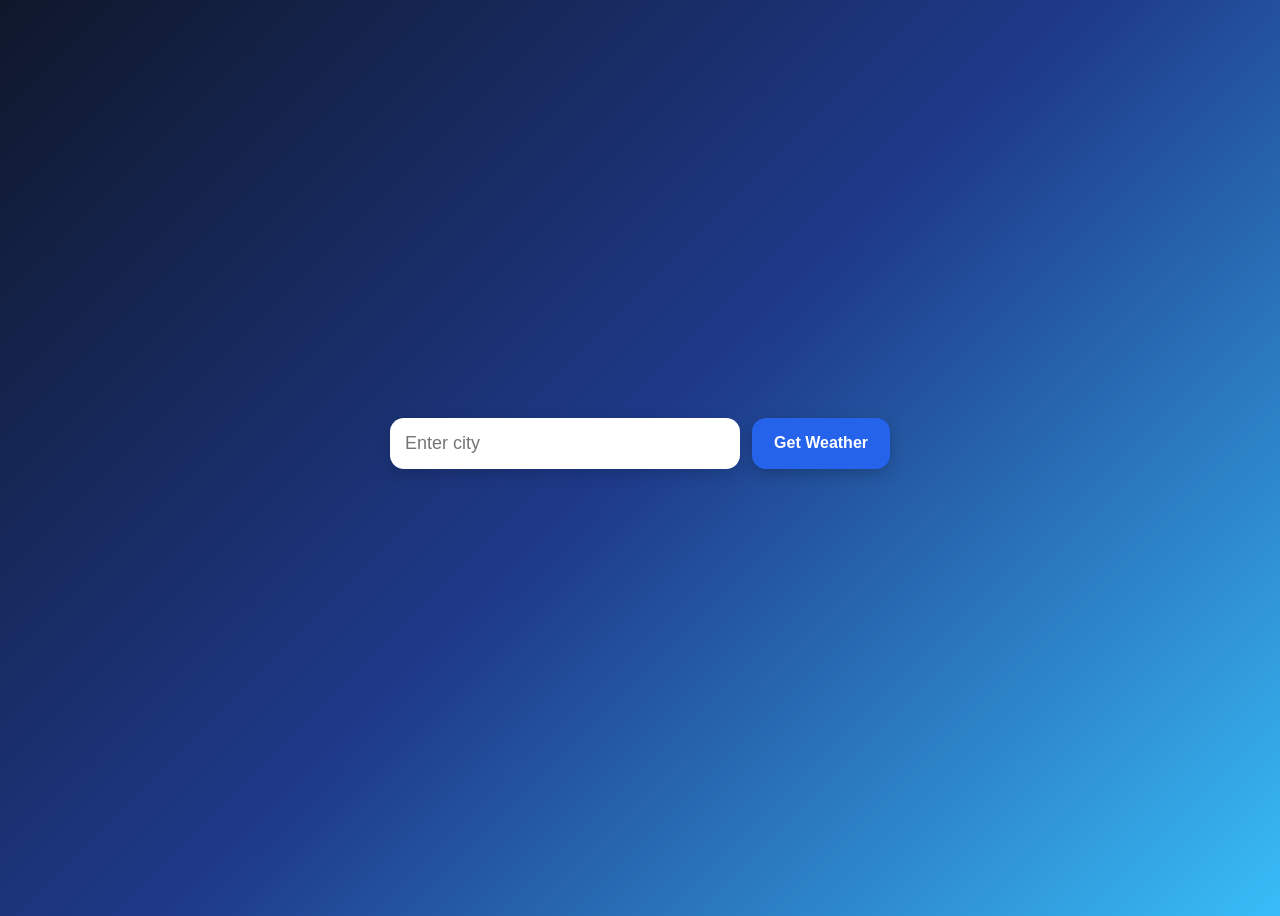
==== index.html @ 181285bb "Rename file names" ====
<!DOCTYPE html>
<html lang="en">

<head>
    <meta charset="UTF-8">
    
    <title>My page</title>
    <link rel="stylesheet" href="style.css">
    <link rel="preconnect" href="https://fonts.googleapis.com">
    <link rel="preconnect" href="https://fonts.gstatic.com" crossorigin>
    <link href="https://fonts.googleapis.com/css2?family=Poppins:wght@400;600&display=swap" rel="stylesheet">
</head>
<body>
 
   <div class="container">
    <form class="WeatherForm" >
        <input class="cityInput" type="text" placeholder="Enter city">
        <button type="submit">Get Weather</button>

    </form>
    <div class="weather-card" style="display:none">

        <h1 class="city">Vishakapatnam</h1>
        <h2 class="temp">39°</h2>
        <p class="desc">Clear Sky</p>
        <div class="details">
            <div>
                <h3>Humidity</h3>
                <p>75%</p>
            </div>
        </div>
        
    </div>
   </div>
    <script src="core.js"></script>
</body>
  
</html>
---- style.css ----
body{
    height:100vh;
  
    background:linear-gradient(135deg,#0f172a,#1e3a8a,#38bdf8);
    display:flex;
    flex-direction: column;
    justify-content: center;
    align-items: center;
}
.container{
    width:100%;
    max-width:500px;
    padding:20px;
    text-align: center;
}
.WeatherForm{
    display:flex;
    gap:12px;
    margin-bottom: 30px;
    
}
.WeatherForm input{
    flex:1;
    padding:15px;
    border:none;
    outline:none;
    border-radius:14px;
    font-size:18px;
    background:white;
    box-shadow:0 5px 15px rgba(0,0,0,0.15);
   
}
.WeatherForm button{
    padding:15px 22px;
    border:none;
    border-radius:14px;
    background:#2563eb;
    color:white;
    font-size:16px;
    font-weight: 600;
    cursor:pointer;
    transition:0.3s;
    box-shadow: 0 5px 15px rgba(0,0,0,0.2);
}
.WeatherForm button:hover{
    background:#1d4ed8;
    transform:translateY(-2px);
}
.weather-card{
    background: rgba(255,255,255,0.15);
    backdrop-filter: blur(12px);
    padding:35px 25px;
    border-radius: 25px;
    color:white;
    box-shadow: 0 10px 30px rgba(0,0,0,0.25);
    animation:fadeIn 0.5s ease;
    display:flex;
    flex-direction: column;
}
.city{
    font-size: 42px;
    font-weight: 700;
    margin-bottom: 15px;
}
.temp{
    font-size: 70px;
    font-weight: 700;
    margin-bottom: 10px;
}
.desc{
    font-size:24px;
    margin-bottom: 20px;
    opacity:0.9;
}
.details{
    display:flex;
    justify-content: space-around;
    margin-top: 25px;
}
.details div{
    text-align: center;

}
.details h3{
    font-size: 18px;
    margin-bottom: 5px;

}
.details p{
    font-size: 16px;
    opacity:0.9;
}
.weather-icon{
    width:100px;
    margin-bottom: 15px;
}
@keyframes fadeIn{
    from{
        opacity:0;
        transform:translateY(20px);
    }
    to{
        opacity:1;
        transform:translateY(0);
    }
}
.errorDisplay{
    font-size: 2.5rem;
    font-weight: bold;
    color: #38bdf8;
}
.cityDisplay,.tempDisplay{
    font-size: 3.5rem;
    font-weight: bold;
    color:white;
    margin-bottom: 25px;
}
.humidityDisplay{
    font-size: 2rem;
    font-weight: bold;
    margin-bottom: 25px;
}
.descDisplay{
   
    font-family: Italic;
    font-size: 2rem;
}
.errorDisplay{
    font-size: 2.5rem;
    font-weight: bold;
    color:white
}
.weatherEmoji{
    font-size: 7.5rem;
    margin:0;

}
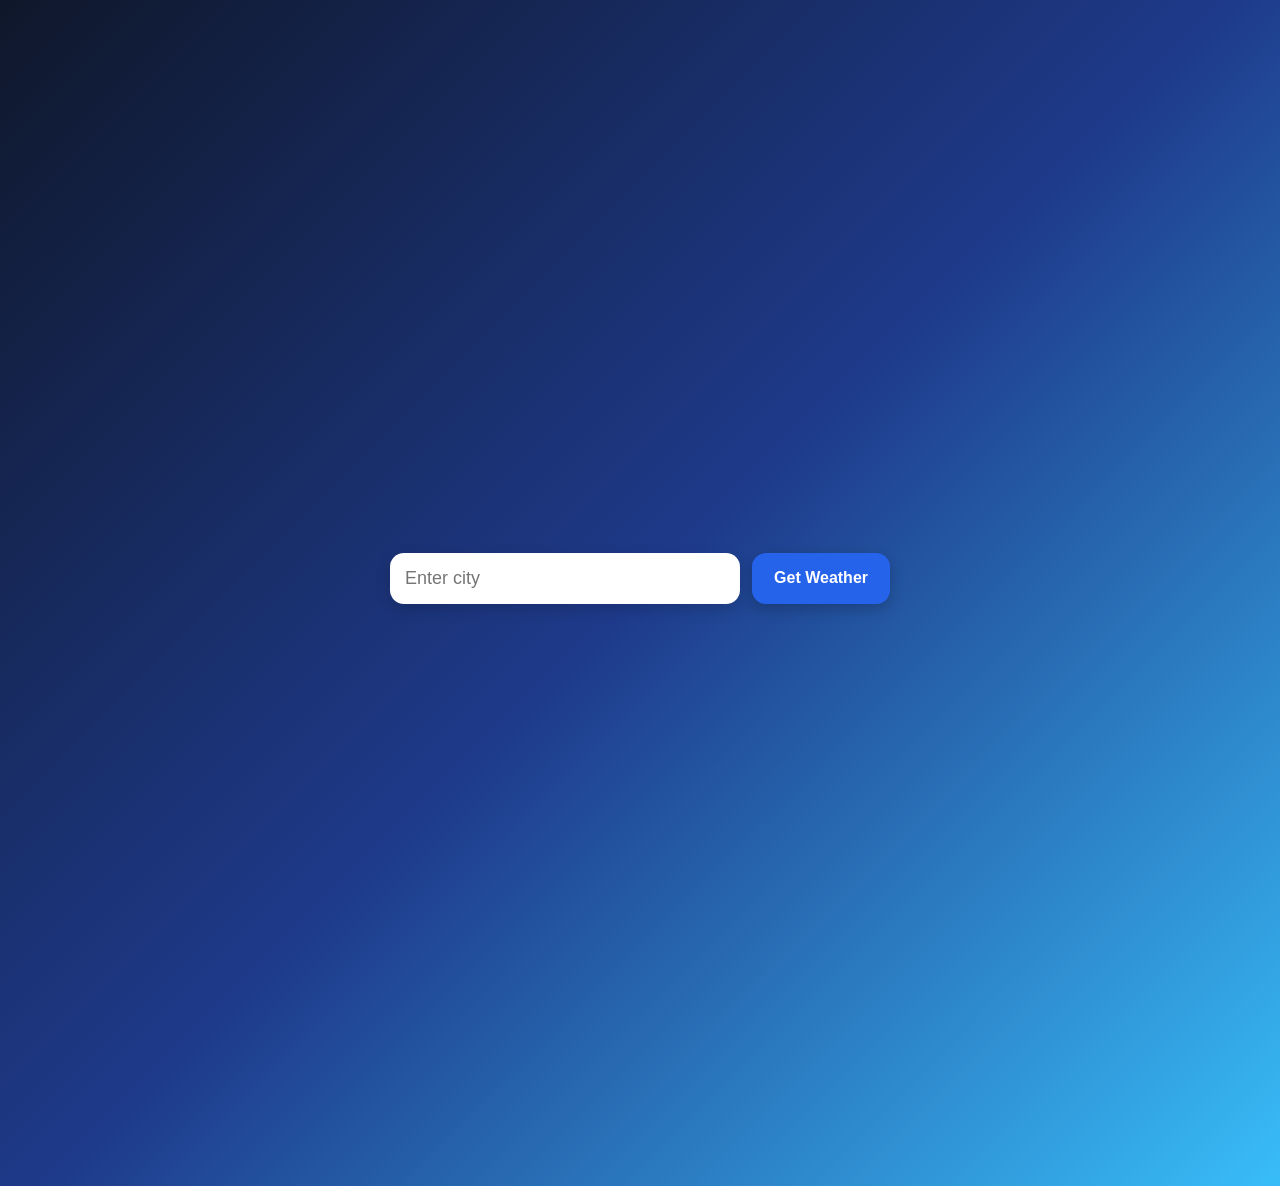
==== commit c899dc33: "Renamed webpage" ====
--- a/index.html
+++ b/index.html
@@ -4,7 +4,7 @@
 <head>
     <meta charset="UTF-8">
     
-    <title>My page</title>
+    <title>Weather Info App</title>
     <link rel="stylesheet" href="style.css">
     <link rel="preconnect" href="https://fonts.googleapis.com">
     <link rel="preconnect" href="https://fonts.gstatic.com" crossorigin>
--- a/style.css
+++ b/style.css
@@ -1,6 +1,6 @@
 
 body{
-    height:100vh;
+    height:130vh;
   
     background:linear-gradient(135deg,#0f172a,#1e3a8a,#38bdf8);
     display:flex;
